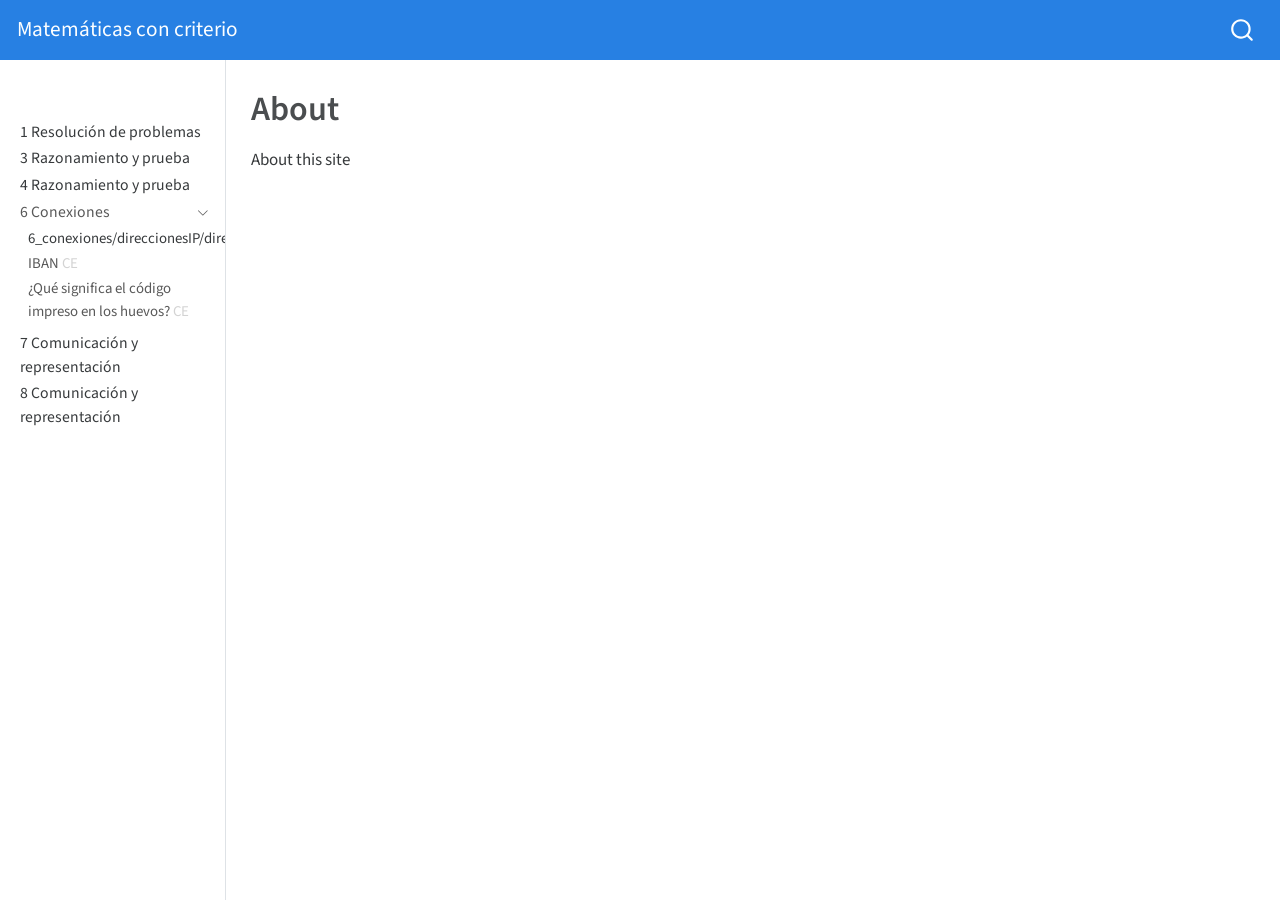
==== about.html @ 8bdd2129 "olakase" ====
<!DOCTYPE html>
<html xmlns="http://www.w3.org/1999/xhtml" lang="en" xml:lang="en"><head>

<meta charset="utf-8">
<meta name="generator" content="quarto-1.3.450">

<meta name="viewport" content="width=device-width, initial-scale=1.0, user-scalable=yes">


<title>Matemáticas con criterio - About</title>
<style>
code{white-space: pre-wrap;}
span.smallcaps{font-variant: small-caps;}
div.columns{display: flex; gap: min(4vw, 1.5em);}
div.column{flex: auto; overflow-x: auto;}
div.hanging-indent{margin-left: 1.5em; text-indent: -1.5em;}
ul.task-list{list-style: none;}
ul.task-list li input[type="checkbox"] {
  width: 0.8em;
  margin: 0 0.8em 0.2em -1em; /* quarto-specific, see https://github.com/quarto-dev/quarto-cli/issues/4556 */ 
  vertical-align: middle;
}
</style>


<script src="site_libs/quarto-nav/quarto-nav.js"></script>
<script src="site_libs/quarto-nav/headroom.min.js"></script>
<script src="site_libs/clipboard/clipboard.min.js"></script>
<script src="site_libs/quarto-search/autocomplete.umd.js"></script>
<script src="site_libs/quarto-search/fuse.min.js"></script>
<script src="site_libs/quarto-search/quarto-search.js"></script>
<meta name="quarto:offset" content="./">
<script src="site_libs/quarto-html/quarto.js"></script>
<script src="site_libs/quarto-html/popper.min.js"></script>
<script src="site_libs/quarto-html/tippy.umd.min.js"></script>
<script src="site_libs/quarto-html/anchor.min.js"></script>
<link href="site_libs/quarto-html/tippy.css" rel="stylesheet">
<link href="site_libs/quarto-html/quarto-syntax-highlighting.css" rel="stylesheet" id="quarto-text-highlighting-styles">
<script src="site_libs/bootstrap/bootstrap.min.js"></script>
<link href="site_libs/bootstrap/bootstrap-icons.css" rel="stylesheet">
<link href="site_libs/bootstrap/bootstrap.min.css" rel="stylesheet" id="quarto-bootstrap" data-mode="light">
<script id="quarto-search-options" type="application/json">{
  "location": "navbar",
  "copy-button": false,
  "collapse-after": 3,
  "panel-placement": "end",
  "type": "overlay",
  "limit": 20,
  "language": {
    "search-no-results-text": "No results",
    "search-matching-documents-text": "matching documents",
    "search-copy-link-title": "Copy link to search",
    "search-hide-matches-text": "Hide additional matches",
    "search-more-match-text": "more match in this document",
    "search-more-matches-text": "more matches in this document",
    "search-clear-button-title": "Clear",
    "search-detached-cancel-button-title": "Cancel",
    "search-submit-button-title": "Submit",
    "search-label": "Search"
  }
}</script>


<link rel="stylesheet" href="styles.css">
</head>

<body class="nav-sidebar docked nav-fixed">

<div id="quarto-search-results"></div>
  <header id="quarto-header" class="headroom fixed-top">
    <nav class="navbar navbar-expand-lg navbar-dark ">
      <div class="navbar-container container-fluid">
      <div class="navbar-brand-container">
    <a class="navbar-brand" href="./index.html">
    <span class="navbar-title">Matemáticas con criterio</span>
    </a>
  </div>
        <div class="quarto-navbar-tools ms-auto">
</div>
          <div id="quarto-search" class="" title="Search"></div>
      </div> <!-- /container-fluid -->
    </nav>
  <nav class="quarto-secondary-nav">
    <div class="container-fluid d-flex">
      <button type="button" class="quarto-btn-toggle btn" data-bs-toggle="collapse" data-bs-target="#quarto-sidebar,#quarto-sidebar-glass" aria-controls="quarto-sidebar" aria-expanded="false" aria-label="Toggle sidebar navigation" onclick="if (window.quartoToggleHeadroom) { window.quartoToggleHeadroom(); }">
        <i class="bi bi-layout-text-sidebar-reverse"></i>
      </button>
      <nav class="quarto-page-breadcrumbs" aria-label="breadcrumb"><ol class="breadcrumb"><li class="breadcrumb-item">About</li></ol></nav>
      <a class="flex-grow-1" role="button" data-bs-toggle="collapse" data-bs-target="#quarto-sidebar,#quarto-sidebar-glass" aria-controls="quarto-sidebar" aria-expanded="false" aria-label="Toggle sidebar navigation" onclick="if (window.quartoToggleHeadroom) { window.quartoToggleHeadroom(); }">      
      </a>
      <button type="button" class="btn quarto-search-button" aria-label="" onclick="window.quartoOpenSearch();">
        <i class="bi bi-search"></i>
      </button>
    </div>
  </nav>
</header>
<!-- content -->
<div id="quarto-content" class="quarto-container page-columns page-rows-contents page-layout-article page-navbar">
<!-- sidebar -->
  <nav id="quarto-sidebar" class="sidebar collapse collapse-horizontal sidebar-navigation docked overflow-auto">
        <div class="mt-2 flex-shrink-0 align-items-center">
        <div class="sidebar-search">
        <div id="quarto-search" class="" title="Search"></div>
        </div>
        </div>
    <div class="sidebar-menu-container"> 
    <ul class="list-unstyled mt-1">
        <li class="sidebar-item sidebar-item-section">
      <span class="sidebar-item-text sidebar-link text-start">
 <span class="menu-text">1 Resolución de problemas</span></span>
  </li>
        <li class="sidebar-item sidebar-item-section">
      <span class="sidebar-item-text sidebar-link text-start">
 <span class="menu-text">3 Razonamiento y prueba</span></span>
  </li>
        <li class="sidebar-item sidebar-item-section">
      <span class="sidebar-item-text sidebar-link text-start">
 <span class="menu-text">4 Razonamiento y prueba</span></span>
  </li>
        <li class="sidebar-item sidebar-item-section">
      <div class="sidebar-item-container"> 
            <a class="sidebar-item-text sidebar-link text-start" data-bs-toggle="collapse" data-bs-target="#quarto-sidebar-section-4" aria-expanded="true">
 <span class="menu-text">6 Conexiones</span></a>
          <a class="sidebar-item-toggle text-start" data-bs-toggle="collapse" data-bs-target="#quarto-sidebar-section-4" aria-expanded="true" aria-label="Toggle section">
            <i class="bi bi-chevron-right ms-2"></i>
          </a> 
      </div>
      <ul id="quarto-sidebar-section-4" class="collapse list-unstyled sidebar-section depth1 show">  
          <li class="sidebar-item">
 <span class="menu-text">6_conexiones/direccionesIP/direccionesIP.qmd</span>
  </li>
          <li class="sidebar-item">
  <div class="sidebar-item-container"> 
  <a href="./6_conexiones/IBAN/IBAN.html" class="sidebar-item-text sidebar-link">
 <span class="menu-text">IBAN <span style="color:lightgrey;">CE</span></span></a>
  </div>
</li>
          <li class="sidebar-item">
  <div class="sidebar-item-container"> 
  <a href="./6_conexiones/codigoHuevos/codigoHuevos.html" class="sidebar-item-text sidebar-link">
 <span class="menu-text">¿Qué significa el código impreso en los huevos? <span style="color:lightgrey;">CE</span></span></a>
  </div>
</li>
      </ul>
  </li>
        <li class="sidebar-item sidebar-item-section">
      <span class="sidebar-item-text sidebar-link text-start">
 <span class="menu-text">7 Comunicación y representación</span></span>
  </li>
        <li class="sidebar-item sidebar-item-section">
      <span class="sidebar-item-text sidebar-link text-start">
 <span class="menu-text">8 Comunicación y representación</span></span>
  </li>
    </ul>
    </div>
</nav>
<div id="quarto-sidebar-glass" data-bs-toggle="collapse" data-bs-target="#quarto-sidebar,#quarto-sidebar-glass"></div>
<!-- margin-sidebar -->
    <div id="quarto-margin-sidebar" class="sidebar margin-sidebar">
        
    </div>
<!-- main -->
<main class="content" id="quarto-document-content">

<header id="title-block-header" class="quarto-title-block default">
<div class="quarto-title">
<h1 class="title">About</h1>
</div>



<div class="quarto-title-meta">

    
  
    
  </div>
  

</header>

<p>About this site</p>



</main> <!-- /main -->
<script id="quarto-html-after-body" type="application/javascript">
window.document.addEventListener("DOMContentLoaded", function (event) {
  const toggleBodyColorMode = (bsSheetEl) => {
    const mode = bsSheetEl.getAttribute("data-mode");
    const bodyEl = window.document.querySelector("body");
    if (mode === "dark") {
      bodyEl.classList.add("quarto-dark");
      bodyEl.classList.remove("quarto-light");
    } else {
      bodyEl.classList.add("quarto-light");
      bodyEl.classList.remove("quarto-dark");
    }
  }
  const toggleBodyColorPrimary = () => {
    const bsSheetEl = window.document.querySelector("link#quarto-bootstrap");
    if (bsSheetEl) {
      toggleBodyColorMode(bsSheetEl);
    }
  }
  toggleBodyColorPrimary();  
  const icon = "";
  const anchorJS = new window.AnchorJS();
  anchorJS.options = {
    placement: 'right',
    icon: icon
  };
  anchorJS.add('.anchored');
  const isCodeAnnotation = (el) => {
    for (const clz of el.classList) {
      if (clz.startsWith('code-annotation-')) {                     
        return true;
      }
    }
    return false;
  }
  const clipboard = new window.ClipboardJS('.code-copy-button', {
    text: function(trigger) {
      const codeEl = trigger.previousElementSibling.cloneNode(true);
      for (const childEl of codeEl.children) {
        if (isCodeAnnotation(childEl)) {
          childEl.remove();
        }
      }
      return codeEl.innerText;
    }
  });
  clipboard.on('success', function(e) {
    // button target
    const button = e.trigger;
    // don't keep focus
    button.blur();
    // flash "checked"
    button.classList.add('code-copy-button-checked');
    var currentTitle = button.getAttribute("title");
    button.setAttribute("title", "Copied!");
    let tooltip;
    if (window.bootstrap) {
      button.setAttribute("data-bs-toggle", "tooltip");
      button.setAttribute("data-bs-placement", "left");
      button.setAttribute("data-bs-title", "Copied!");
      tooltip = new bootstrap.Tooltip(button, 
        { trigger: "manual", 
          customClass: "code-copy-button-tooltip",
          offset: [0, -8]});
      tooltip.show();    
    }
    setTimeout(function() {
      if (tooltip) {
        tooltip.hide();
        button.removeAttribute("data-bs-title");
        button.removeAttribute("data-bs-toggle");
        button.removeAttribute("data-bs-placement");
      }
      button.setAttribute("title", currentTitle);
      button.classList.remove('code-copy-button-checked');
    }, 1000);
    // clear code selection
    e.clearSelection();
  });
  function tippyHover(el, contentFn) {
    const config = {
      allowHTML: true,
      content: contentFn,
      maxWidth: 500,
      delay: 100,
      arrow: false,
      appendTo: function(el) {
          return el.parentElement;
      },
      interactive: true,
      interactiveBorder: 10,
      theme: 'quarto',
      placement: 'bottom-start'
    };
    window.tippy(el, config); 
  }
  const noterefs = window.document.querySelectorAll('a[role="doc-noteref"]');
  for (var i=0; i<noterefs.length; i++) {
    const ref = noterefs[i];
    tippyHover(ref, function() {
      // use id or data attribute instead here
      let href = ref.getAttribute('data-footnote-href') || ref.getAttribute('href');
      try { href = new URL(href).hash; } catch {}
      const id = href.replace(/^#\/?/, "");
      const note = window.document.getElementById(id);
      return note.innerHTML;
    });
  }
      let selectedAnnoteEl;
      const selectorForAnnotation = ( cell, annotation) => {
        let cellAttr = 'data-code-cell="' + cell + '"';
        let lineAttr = 'data-code-annotation="' +  annotation + '"';
        const selector = 'span[' + cellAttr + '][' + lineAttr + ']';
        return selector;
      }
      const selectCodeLines = (annoteEl) => {
        const doc = window.document;
        const targetCell = annoteEl.getAttribute("data-target-cell");
        const targetAnnotation = annoteEl.getAttribute("data-target-annotation");
        const annoteSpan = window.document.querySelector(selectorForAnnotation(targetCell, targetAnnotation));
        const lines = annoteSpan.getAttribute("data-code-lines").split(",");
        const lineIds = lines.map((line) => {
          return targetCell + "-" + line;
        })
        let top = null;
        let height = null;
        let parent = null;
        if (lineIds.length > 0) {
            //compute the position of the single el (top and bottom and make a div)
            const el = window.document.getElementById(lineIds[0]);
            top = el.offsetTop;
            height = el.offsetHeight;
            parent = el.parentElement.parentElement;
          if (lineIds.length > 1) {
            const lastEl = window.document.getElementById(lineIds[lineIds.length - 1]);
            const bottom = lastEl.offsetTop + lastEl.offsetHeight;
            height = bottom - top;
          }
          if (top !== null && height !== null && parent !== null) {
            // cook up a div (if necessary) and position it 
            let div = window.document.getElementById("code-annotation-line-highlight");
            if (div === null) {
              div = window.document.createElement("div");
              div.setAttribute("id", "code-annotation-line-highlight");
              div.style.position = 'absolute';
              parent.appendChild(div);
            }
            div.style.top = top - 2 + "px";
            div.style.height = height + 4 + "px";
            let gutterDiv = window.document.getElementById("code-annotation-line-highlight-gutter");
            if (gutterDiv === null) {
              gutterDiv = window.document.createElement("div");
              gutterDiv.setAttribute("id", "code-annotation-line-highlight-gutter");
              gutterDiv.style.position = 'absolute';
              const codeCell = window.document.getElementById(targetCell);
              const gutter = codeCell.querySelector('.code-annotation-gutter');
              gutter.appendChild(gutterDiv);
            }
            gutterDiv.style.top = top - 2 + "px";
            gutterDiv.style.height = height + 4 + "px";
          }
          selectedAnnoteEl = annoteEl;
        }
      };
      const unselectCodeLines = () => {
        const elementsIds = ["code-annotation-line-highlight", "code-annotation-line-highlight-gutter"];
        elementsIds.forEach((elId) => {
          const div = window.document.getElementById(elId);
          if (div) {
            div.remove();
          }
        });
        selectedAnnoteEl = undefined;
      };
      // Attach click handler to the DT
      const annoteDls = window.document.querySelectorAll('dt[data-target-cell]');
      for (const annoteDlNode of annoteDls) {
        annoteDlNode.addEventListener('click', (event) => {
          const clickedEl = event.target;
          if (clickedEl !== selectedAnnoteEl) {
            unselectCodeLines();
            const activeEl = window.document.querySelector('dt[data-target-cell].code-annotation-active');
            if (activeEl) {
              activeEl.classList.remove('code-annotation-active');
            }
            selectCodeLines(clickedEl);
            clickedEl.classList.add('code-annotation-active');
          } else {
            // Unselect the line
            unselectCodeLines();
            clickedEl.classList.remove('code-annotation-active');
          }
        });
      }
  const findCites = (el) => {
    const parentEl = el.parentElement;
    if (parentEl) {
      const cites = parentEl.dataset.cites;
      if (cites) {
        return {
          el,
          cites: cites.split(' ')
        };
      } else {
        return findCites(el.parentElement)
      }
    } else {
      return undefined;
    }
  };
  var bibliorefs = window.document.querySelectorAll('a[role="doc-biblioref"]');
  for (var i=0; i<bibliorefs.length; i++) {
    const ref = bibliorefs[i];
    const citeInfo = findCites(ref);
    if (citeInfo) {
      tippyHover(citeInfo.el, function() {
        var popup = window.document.createElement('div');
        citeInfo.cites.forEach(function(cite) {
          var citeDiv = window.document.createElement('div');
          citeDiv.classList.add('hanging-indent');
          citeDiv.classList.add('csl-entry');
          var biblioDiv = window.document.getElementById('ref-' + cite);
          if (biblioDiv) {
            citeDiv.innerHTML = biblioDiv.innerHTML;
          }
          popup.appendChild(citeDiv);
        });
        return popup.innerHTML;
      });
    }
  }
});
</script>
</div> <!-- /content -->



</body></html>
---- site_libs/quarto-html/tippy.css ----
.tippy-box[data-animation=fade][data-state=hidden]{opacity:0}[data-tippy-root]{max-width:calc(100vw - 10px)}.tippy-box{position:relative;background-color:#333;color:#fff;border-radius:4px;font-size:14px;line-height:1.4;white-space:normal;outline:0;transition-property:transform,visibility,opacity}.tippy-box[data-placement^=top]>.tippy-arrow{bottom:0}.tippy-box[data-placement^=top]>.tippy-arrow:before{bottom:-7px;left:0;border-width:8px 8px 0;border-top-color:initial;transform-origin:center top}.tippy-box[data-placement^=bottom]>.tippy-arrow{top:0}.tippy-box[data-placement^=bottom]>.tippy-arrow:before{top:-7px;left:0;border-width:0 8px 8px;border-bottom-color:initial;transform-origin:center bottom}.tippy-box[data-placement^=left]>.tippy-arrow{right:0}.tippy-box[data-placement^=left]>.tippy-arrow:before{border-width:8px 0 8px 8px;border-left-color:initial;right:-7px;transform-origin:center left}.tippy-box[data-placement^=right]>.tippy-arrow{left:0}.tippy-box[data-placement^=right]>.tippy-arrow:before{left:-7px;border-width:8px 8px 8px 0;border-right-color:initial;transform-origin:center right}.tippy-box[data-inertia][data-state=visible]{transition-timing-function:cubic-bezier(.54,1.5,.38,1.11)}.tippy-arrow{width:16px;height:16px;color:#333}.tippy-arrow:before{content:"";position:absolute;border-color:transparent;border-style:solid}.tippy-content{position:relative;padding:5px 9px;z-index:1}
---- site_libs/quarto-html/quarto-syntax-highlighting.css ----
/* quarto syntax highlight colors */
:root {
  --quarto-hl-ot-color: #003B4F;
  --quarto-hl-at-color: #657422;
  --quarto-hl-ss-color: #20794D;
  --quarto-hl-an-color: #5E5E5E;
  --quarto-hl-fu-color: #4758AB;
  --quarto-hl-st-color: #20794D;
  --quarto-hl-cf-color: #003B4F;
  --quarto-hl-op-color: #5E5E5E;
  --quarto-hl-er-color: #AD0000;
  --quarto-hl-bn-color: #AD0000;
  --quarto-hl-al-color: #AD0000;
  --quarto-hl-va-color: #111111;
  --quarto-hl-bu-color: inherit;
  --quarto-hl-ex-color: inherit;
  --quarto-hl-pp-color: #AD0000;
  --quarto-hl-in-color: #5E5E5E;
  --quarto-hl-vs-color: #20794D;
  --quarto-hl-wa-color: #5E5E5E;
  --quarto-hl-do-color: #5E5E5E;
  --quarto-hl-im-color: #00769E;
  --quarto-hl-ch-color: #20794D;
  --quarto-hl-dt-color: #AD0000;
  --quarto-hl-fl-color: #AD0000;
  --quarto-hl-co-color: #5E5E5E;
  --quarto-hl-cv-color: #5E5E5E;
  --quarto-hl-cn-color: #8f5902;
  --quarto-hl-sc-color: #5E5E5E;
  --quarto-hl-dv-color: #AD0000;
  --quarto-hl-kw-color: #003B4F;
}

/* other quarto variables */
:root {
  --quarto-font-monospace: SFMono-Regular, Menlo, Monaco, Consolas, "Liberation Mono", "Courier New", monospace;
}

pre > code.sourceCode > span {
  color: #003B4F;
}

code span {
  color: #003B4F;
}

code.sourceCode > span {
  color: #003B4F;
}

div.sourceCode,
div.sourceCode pre.sourceCode {
  color: #003B4F;
}

code span.ot {
  color: #003B4F;
  font-style: inherit;
}

code span.at {
  color: #657422;
  font-style: inherit;
}

code span.ss {
  color: #20794D;
  font-style: inherit;
}

code span.an {
  color: #5E5E5E;
  font-style: inherit;
}

code span.fu {
  color: #4758AB;
  font-style: inherit;
}

code span.st {
  color: #20794D;
  font-style: inherit;
}

code span.cf {
  color: #003B4F;
  font-style: inherit;
}

code span.op {
  color: #5E5E5E;
  font-style: inherit;
}

code span.er {
  color: #AD0000;
  font-style: inherit;
}

code span.bn {
  color: #AD0000;
  font-style: inherit;
}

code span.al {
  color: #AD0000;
  font-style: inherit;
}

code span.va {
  color: #111111;
  font-style: inherit;
}

code span.bu {
  font-style: inherit;
}

code span.ex {
  font-style: inherit;
}

code span.pp {
  color: #AD0000;
  font-style: inherit;
}

code span.in {
  color: #5E5E5E;
  font-style: inherit;
}

code span.vs {
  color: #20794D;
  font-style: inherit;
}

code span.wa {
  color: #5E5E5E;
  font-style: italic;
}

code span.do {
  color: #5E5E5E;
  font-style: italic;
}

code span.im {
  color: #00769E;
  font-style: inherit;
}

code span.ch {
  color: #20794D;
  font-style: inherit;
}

code span.dt {
  color: #AD0000;
  font-style: inherit;
}

code span.fl {
  color: #AD0000;
  font-style: inherit;
}

code span.co {
  color: #5E5E5E;
  font-style: inherit;
}

code span.cv {
  color: #5E5E5E;
  font-style: italic;
}

code span.cn {
  color: #8f5902;
  font-style: inherit;
}

code span.sc {
  color: #5E5E5E;
  font-style: inherit;
}

code span.dv {
  color: #AD0000;
  font-style: inherit;
}

code span.kw {
  color: #003B4F;
  font-style: inherit;
}

.prevent-inlining {
  content: "</";
}

/*# sourceMappingURL=debc5d5d77c3f9108843748ff7464032.css.map */
---- styles.css ----
/* css styles */
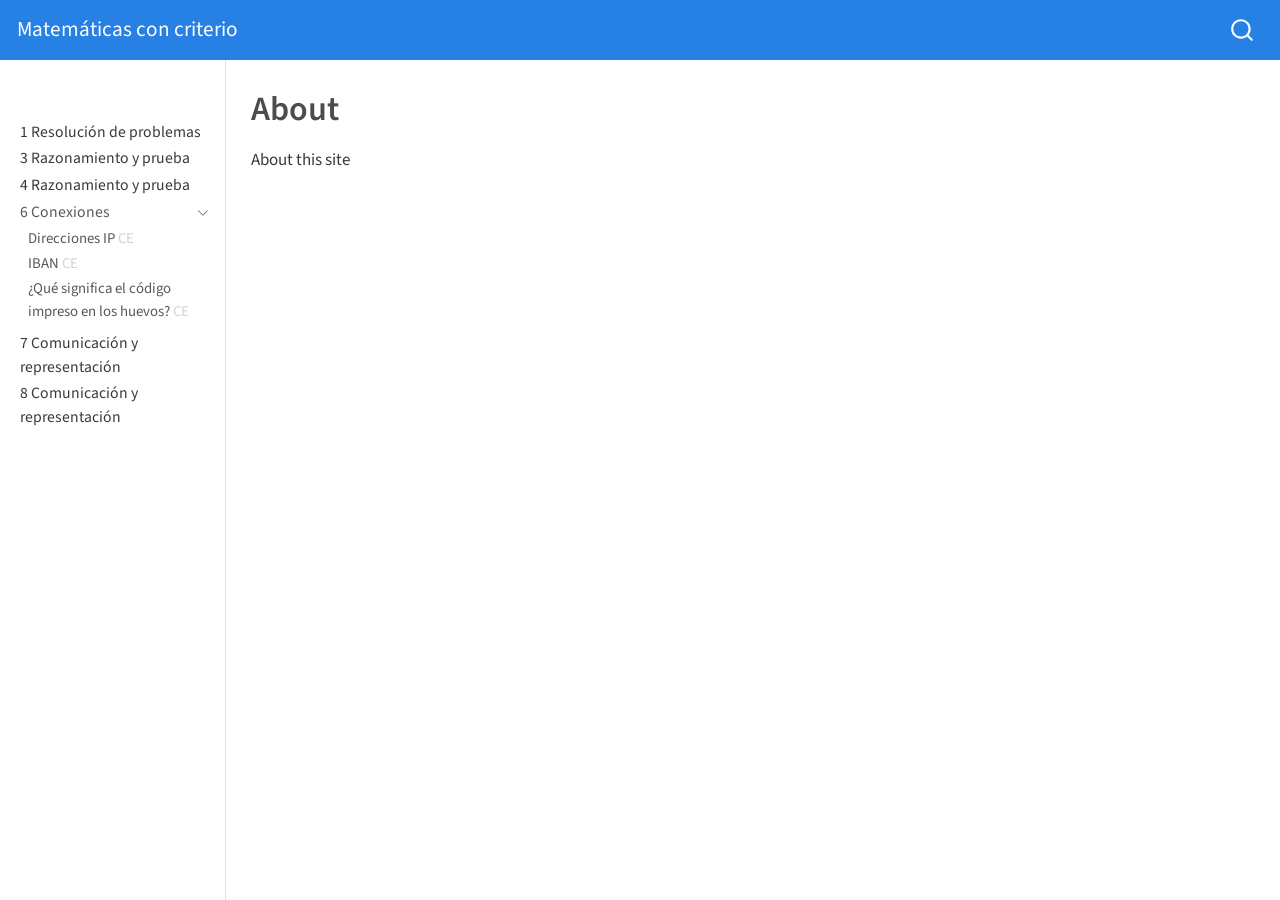
==== commit 15de5d6f: "olakase" ====
--- a/about.html
+++ b/about.html
@@ -127,8 +127,11 @@
       </div>
       <ul id="quarto-sidebar-section-4" class="collapse list-unstyled sidebar-section depth1 show">  
           <li class="sidebar-item">
- <span class="menu-text">6_conexiones/direccionesIP/direccionesIP.qmd</span>
-  </li>
+  <div class="sidebar-item-container"> 
+  <a href="./6_conexiones/direccionesIP/direccionesIP.html" class="sidebar-item-text sidebar-link">
+ <span class="menu-text">Direcciones IP <span style="color:lightgrey;">CE</span></span></a>
+  </div>
+</li>
           <li class="sidebar-item">
   <div class="sidebar-item-container"> 
   <a href="./6_conexiones/IBAN/IBAN.html" class="sidebar-item-text sidebar-link">
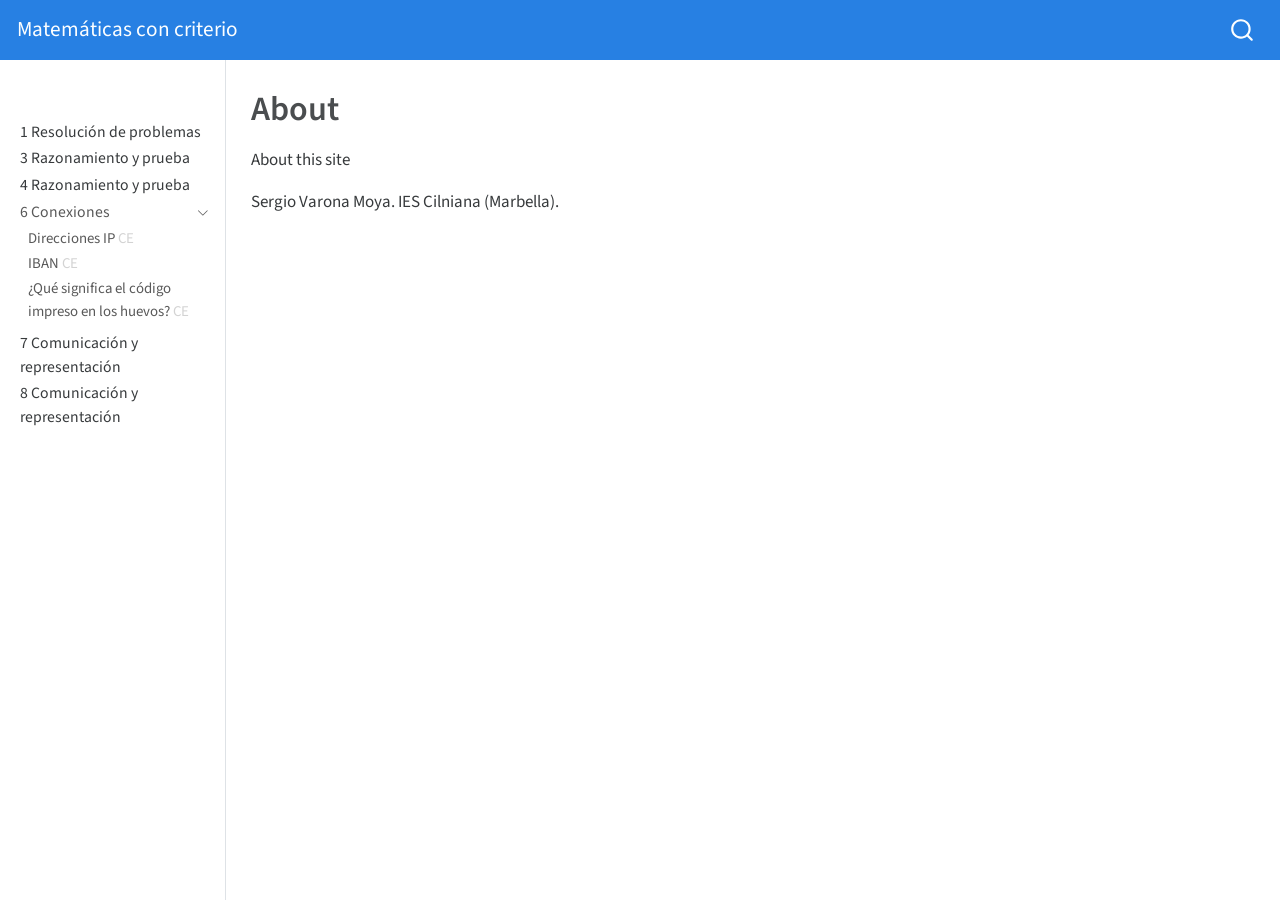
==== commit 641fd44b: "olakase" ====
--- a/about.html
+++ b/about.html
@@ -186,7 +186,7 @@
 
 
 
-</main> <!-- /main -->
+<p>Sergio Varona Moya. IES Cilniana (Marbella).</p></main> <!-- /main -->
 <script id="quarto-html-after-body" type="application/javascript">
 window.document.addEventListener("DOMContentLoaded", function (event) {
   const toggleBodyColorMode = (bsSheetEl) => {
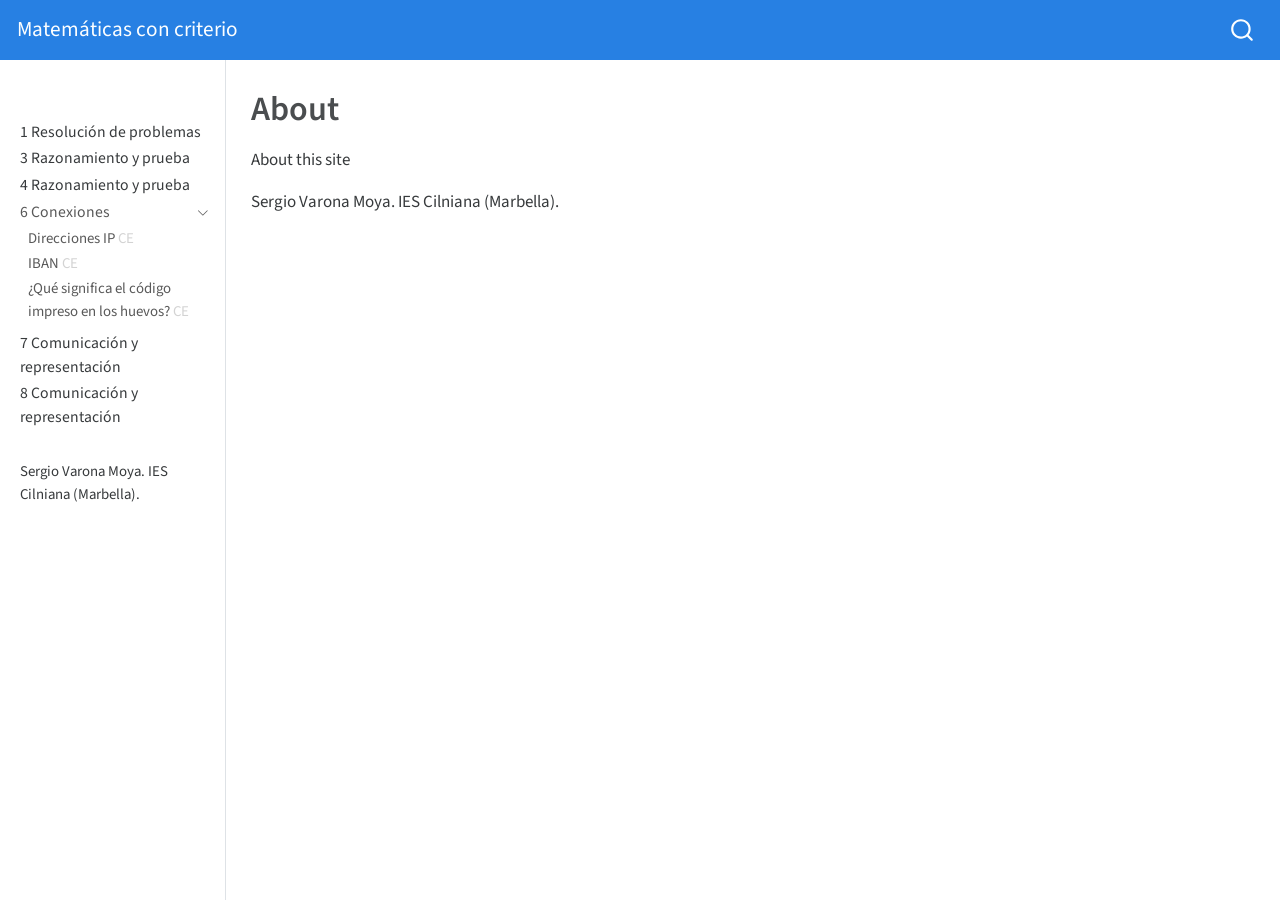
==== commit f091bf8c: "olakase" ====
--- a/about.html
+++ b/about.html
@@ -156,7 +156,9 @@
   </li>
     </ul>
     </div>
-</nav>
+<div class="quarto-sidebar-footer"><div class="sidebar-footer-item">
+<p>Sergio Varona Moya. IES Cilniana (Marbella).</p>
+</div></div></nav>
 <div id="quarto-sidebar-glass" data-bs-toggle="collapse" data-bs-target="#quarto-sidebar,#quarto-sidebar-glass"></div>
 <!-- margin-sidebar -->
     <div id="quarto-margin-sidebar" class="sidebar margin-sidebar">
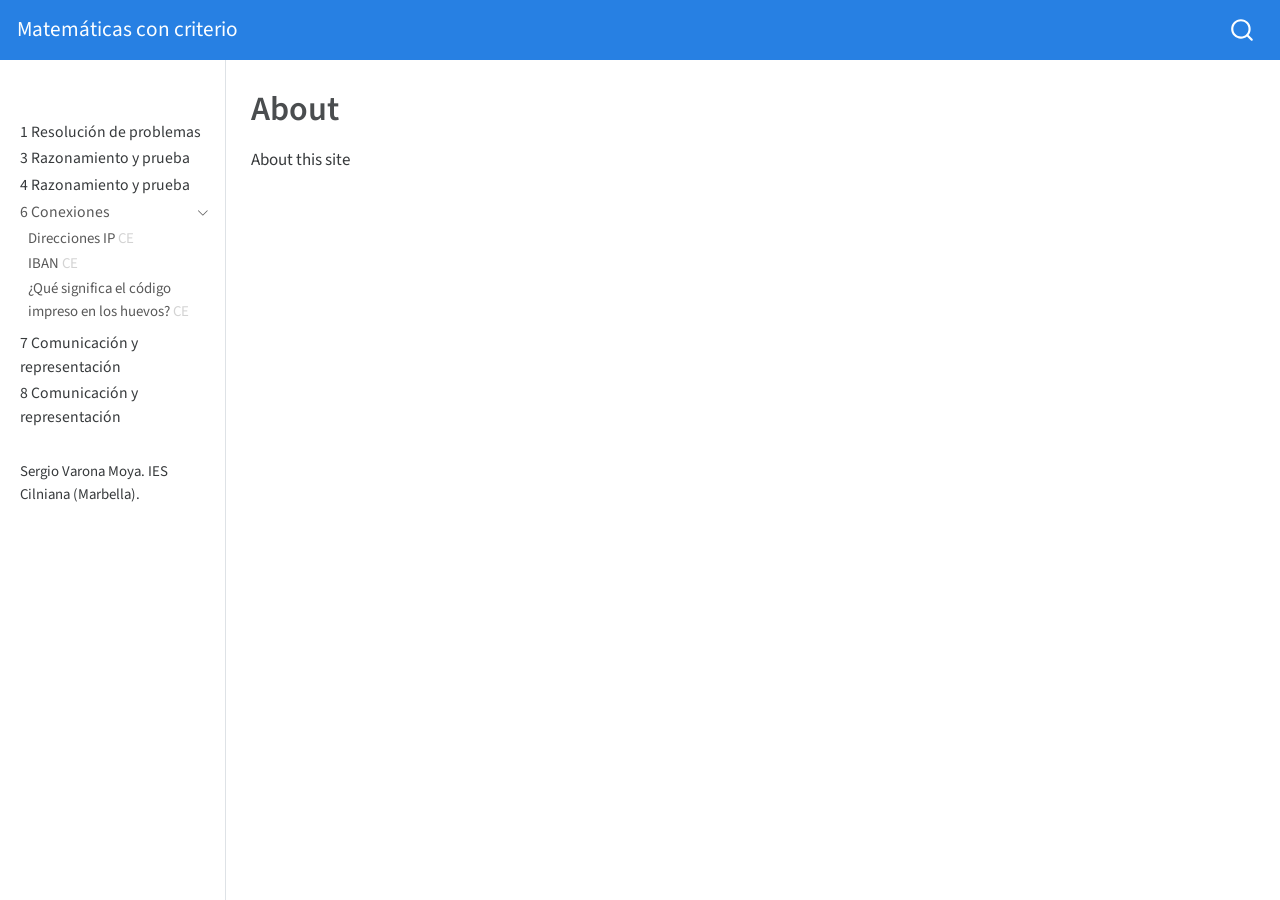
==== commit 97b7dc72: "olakase" ====
--- a/about.html
+++ b/about.html
@@ -188,7 +188,7 @@
 
 
 
-<p>Sergio Varona Moya. IES Cilniana (Marbella).</p></main> <!-- /main -->
+</main> <!-- /main -->
 <script id="quarto-html-after-body" type="application/javascript">
 window.document.addEventListener("DOMContentLoaded", function (event) {
   const toggleBodyColorMode = (bsSheetEl) => {
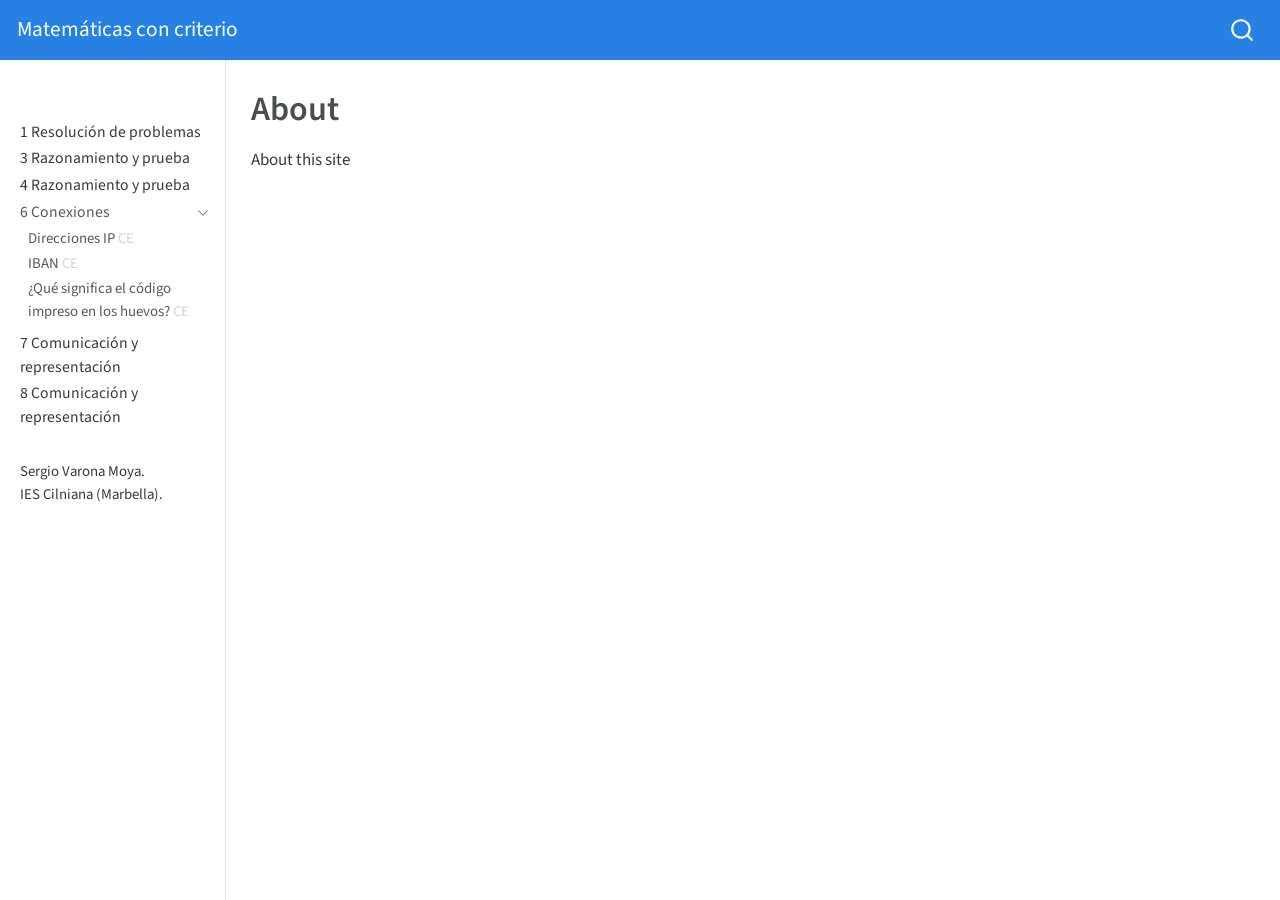
==== commit 8b34c940: "olakase" ====
--- a/about.html
+++ b/about.html
@@ -157,7 +157,7 @@
     </ul>
     </div>
 <div class="quarto-sidebar-footer"><div class="sidebar-footer-item">
-<p>Sergio Varona Moya. IES Cilniana (Marbella).</p>
+<p>Sergio Varona Moya.<br> IES Cilniana (Marbella).</p>
 </div></div></nav>
 <div id="quarto-sidebar-glass" data-bs-toggle="collapse" data-bs-target="#quarto-sidebar,#quarto-sidebar-glass"></div>
 <!-- margin-sidebar -->
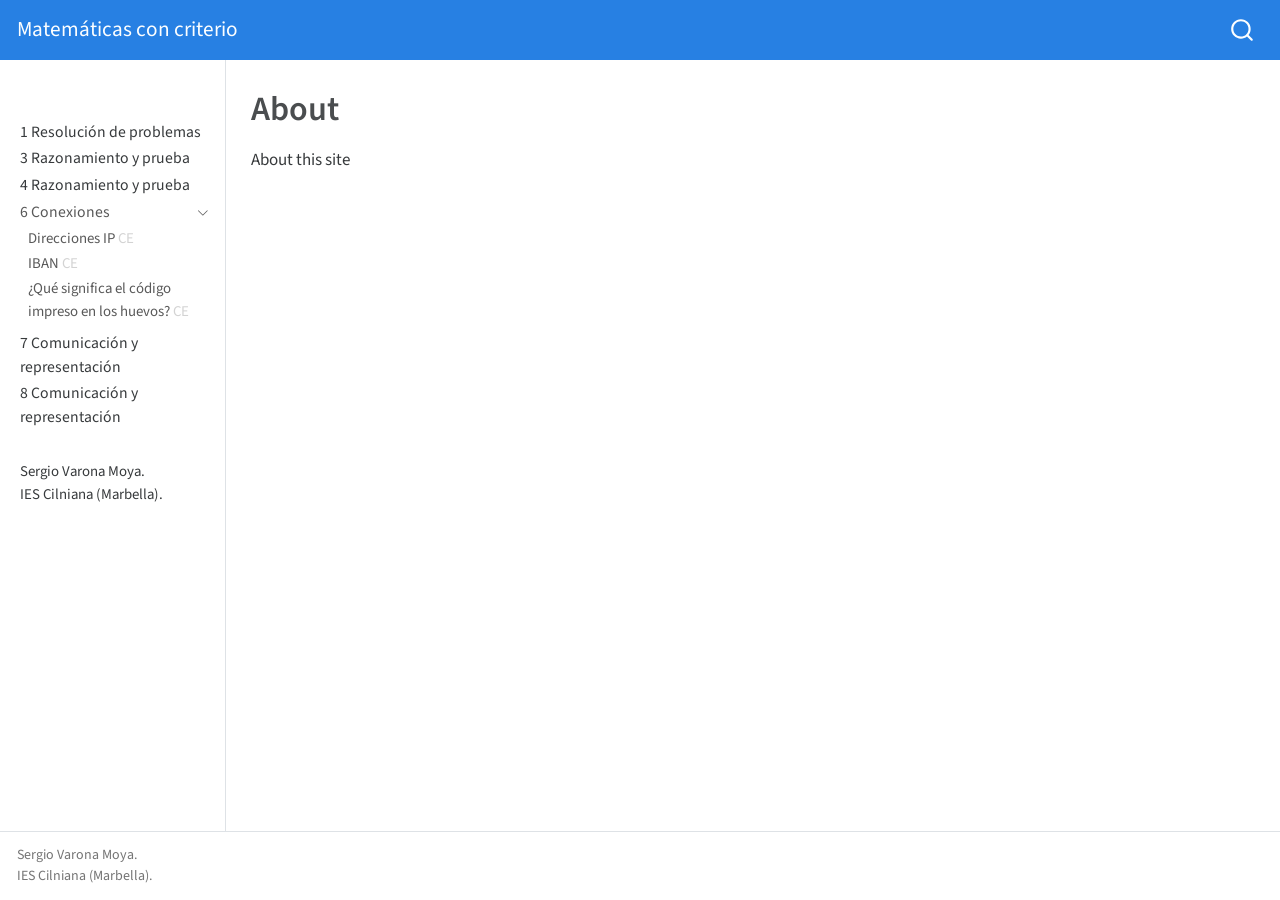
==== commit a7fd5339: "olakase" ====
--- a/about.html
+++ b/about.html
@@ -423,6 +423,23 @@
 });
 </script>
 </div> <!-- /content -->
+<footer class="footer">
+  <div class="nav-footer">
+    <div class="nav-footer-left">
+      <ul class="footer-items list-unstyled">
+    <li class="nav-item">
+ Sergio Varona Moya.<br> IES Cilniana (Marbella).
+  </li>  
+</ul>
+    </div>   
+    <div class="nav-footer-center">
+      &nbsp;
+    </div>
+    <div class="nav-footer-right">
+      &nbsp;
+    </div>
+  </div>
+</footer>
 
 
 
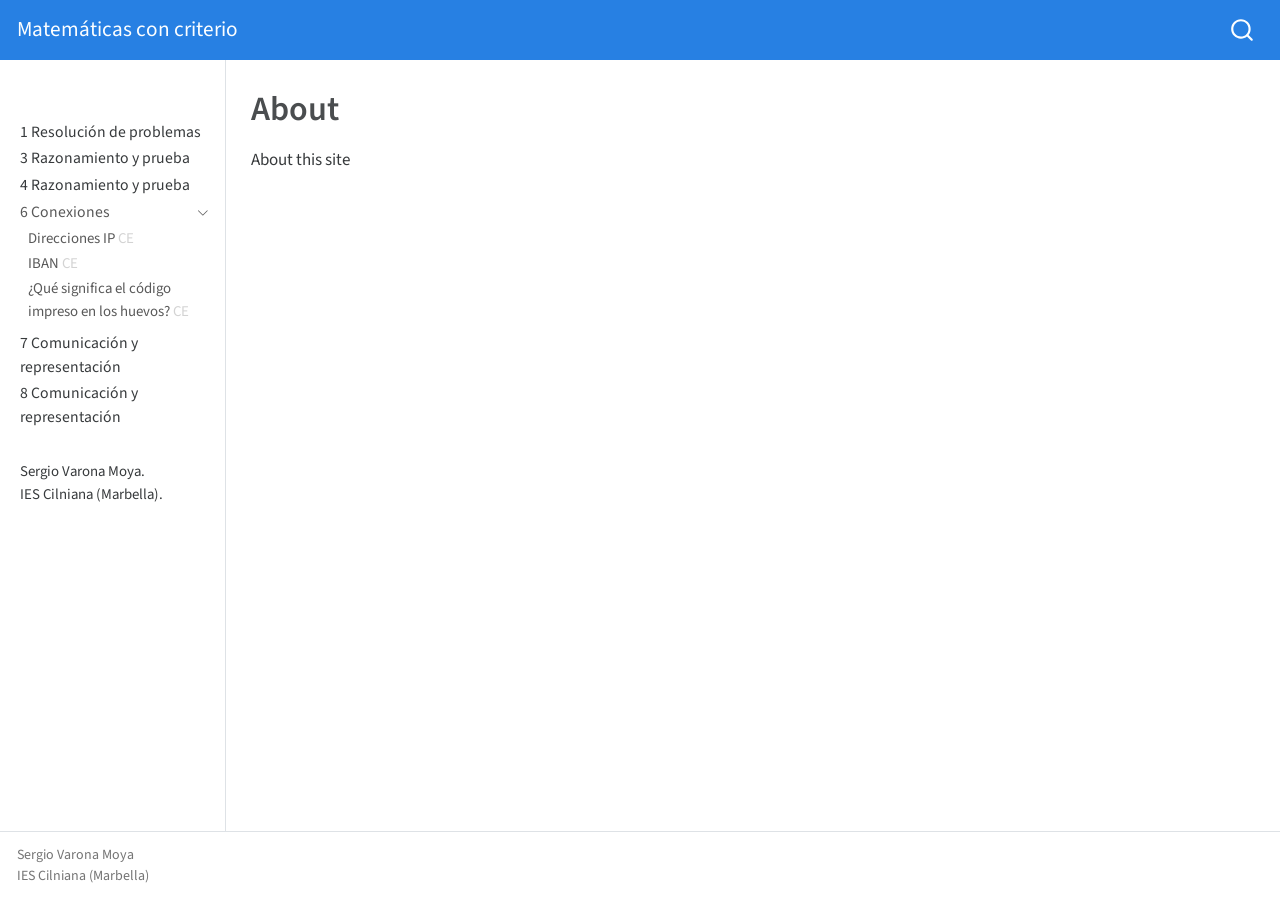
==== commit 72482396: "olakase" ====
--- a/about.html
+++ b/about.html
@@ -428,7 +428,7 @@
     <div class="nav-footer-left">
       <ul class="footer-items list-unstyled">
     <li class="nav-item">
- Sergio Varona Moya.<br> IES Cilniana (Marbella).
+ Sergio Varona Moya<br> IES Cilniana (Marbella)
   </li>  
 </ul>
     </div>   
